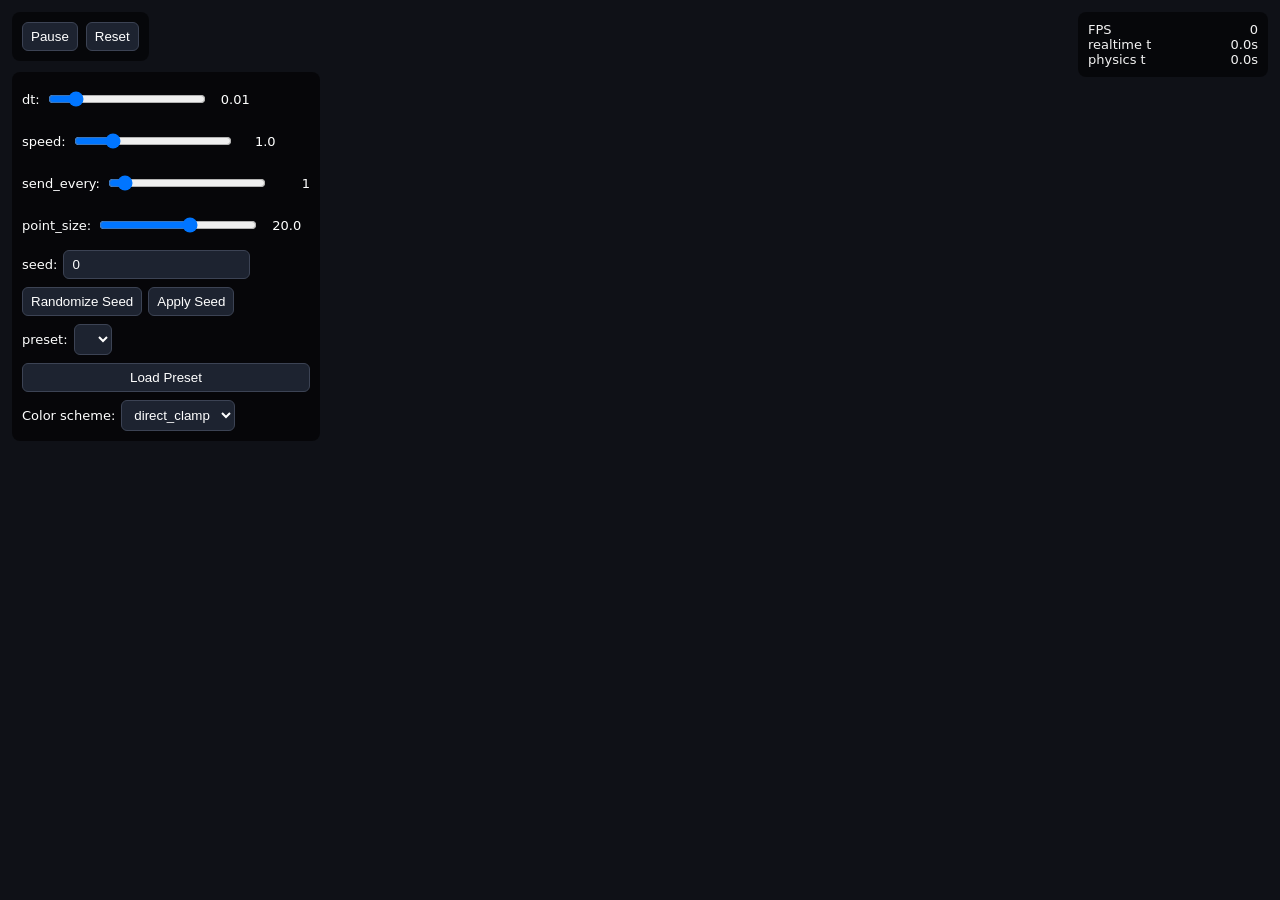
==== web/index.html @ 94afd43e "Add realtime presets, seed controls, and color schemes" ====
<!doctype html>
<html lang="en">
  <head>
    <meta charset="UTF-8" />
    <meta name="viewport" content="width=device-width, initial-scale=1.0" />
    <title>Particle Life Realtime</title>
    <style>
      html,
      body {
        margin: 0;
        width: 100%;
        height: 100%;
        overflow: hidden;
        font-family: system-ui, sans-serif;
        background: #0f1117;
        color: #f2f2f2;
      }

      #glcanvas {
        width: 100vw;
        height: 100vh;
        display: block;
      }

      .panel {
        position: fixed;
        top: 12px;
        left: 12px;
        z-index: 10;
        background: rgba(0, 0, 0, 0.55);
        border-radius: 8px;
        padding: 10px;
        display: flex;
        gap: 8px;
        align-items: center;
      }

      #controls {
        position: fixed;
        top: 72px;
        left: 12px;
        z-index: 10;
        background: rgba(0, 0, 0, 0.6);
        border-radius: 8px;
        padding: 10px;
        display: flex;
        flex-direction: column;
        gap: 8px;
      }

      #controls label {
        display: flex;
        align-items: center;
        gap: 6px;
        color: #fff;
      }

      #controls input[type="range"] {
        width: 140px;
      }

      #controls span {
        min-width: 36px;
        text-align: right;
      }

      #stats {
        position: fixed;
        top: 12px;
        right: 12px;
        z-index: 10;
        background: rgba(0, 0, 0, 0.55);
        border-radius: 8px;
        padding: 10px;
        min-width: 170px;
        font-size: 13px;
      }

      #stats div {
        display: flex;
        justify-content: space-between;
        gap: 10px;
      }

      button,
      input,
      select {
        background: #1d2330;
        color: #fff;
        border: 1px solid #3c4354;
        border-radius: 6px;
        padding: 6px 8px;
      }

      label {
        font-size: 13px;
        display: flex;
        gap: 6px;
        align-items: center;
      }

      .row {
        display: flex;
        gap: 6px;
      }
    </style>
  </head>
  <body>
    <canvas id="glcanvas"></canvas>
    <div class="panel">
      <button id="toggleBtn">Pause</button>
      <button id="resetBtn">Reset</button>
    </div>
    <div id="controls">
      <label>
        dt:
        <input type="range" id="dtSlider" min="0.001" max="0.1" step="0.001" value="0.01" />
        <span id="dtValue">0.01</span>
      </label>
      <label>
        speed:
        <input type="range" id="speedSlider" min="0.1" max="5" step="0.1" value="1.0" />
        <span id="speedValue">1.0</span>
      </label>
      <label>
        send_every:
        <input type="range" id="sendEverySlider" min="1" max="20" step="1" value="1" />
        <span id="sendEveryValue">1</span>
      </label>
      <label>
        point_size:
        <input type="range" id="pointSize" min="1" max="50" step="0.5" value="30" />
        <span id="pointSizeValue">20.0</span>
      </label>
      <label>
        seed:
        <input type="number" id="seedInput" step="1" value="0" />
      </label>
      <div class="row">
        <button id="randomizeSeedBtn">Randomize Seed</button>
        <button id="applySeedBtn">Apply Seed</button>
      </div>
      <label>
        preset:
        <select id="presetSelect"></select>
      </label>
      <button id="loadPresetBtn">Load Preset</button>
      <label>
        Color scheme:
        <select id="colorSchemeSelect">
          <option value="direct_clamp">direct_clamp</option>
          <option value="normalize">normalize</option>
          <option value="abs">abs</option>
          <option value="softmax">softmax</option>
          <option value="hsv_like">hsv_like</option>
        </select>
      </label>
    </div>
    <div id="stats">
      <div><span>FPS</span><span id="fpsValue">0</span></div>
      <div><span>realtime t</span><span id="realtimeValue">0.0s</span></div>
      <div><span>physics t</span><span id="physicsValue">0.0s</span></div>
    </div>
    <script src="/static/app.js"></script>
  </body>
</html>
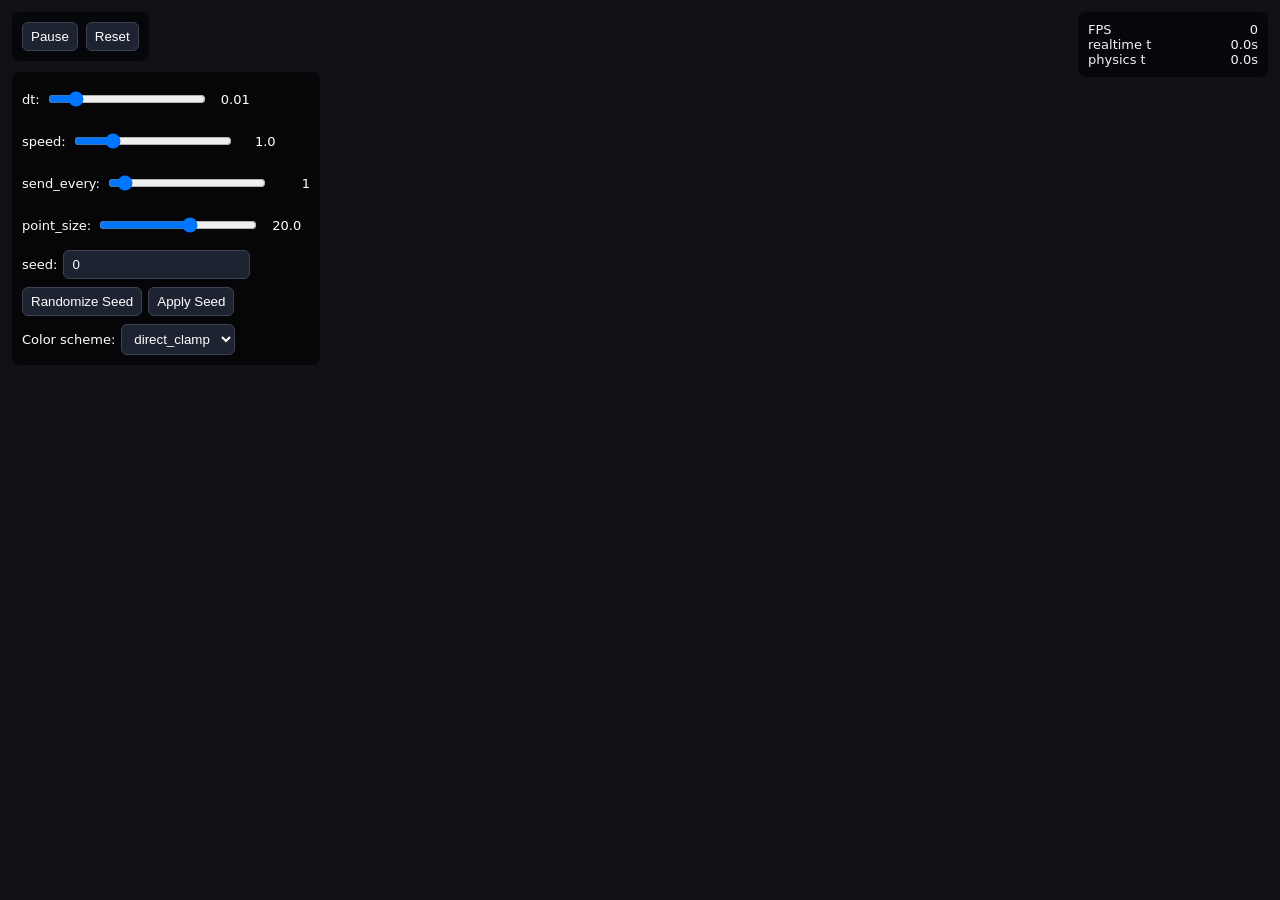
==== commit 7ba38e4f: "Remove preset initialization paths and UI controls" ====
--- a/web/index.html
+++ b/web/index.html
@@ -141,11 +141,6 @@
         <button id="applySeedBtn">Apply Seed</button>
       </div>
       <label>
-        preset:
-        <select id="presetSelect"></select>
-      </label>
-      <button id="loadPresetBtn">Load Preset</button>
-      <label>
         Color scheme:
         <select id="colorSchemeSelect">
           <option value="direct_clamp">direct_clamp</option>
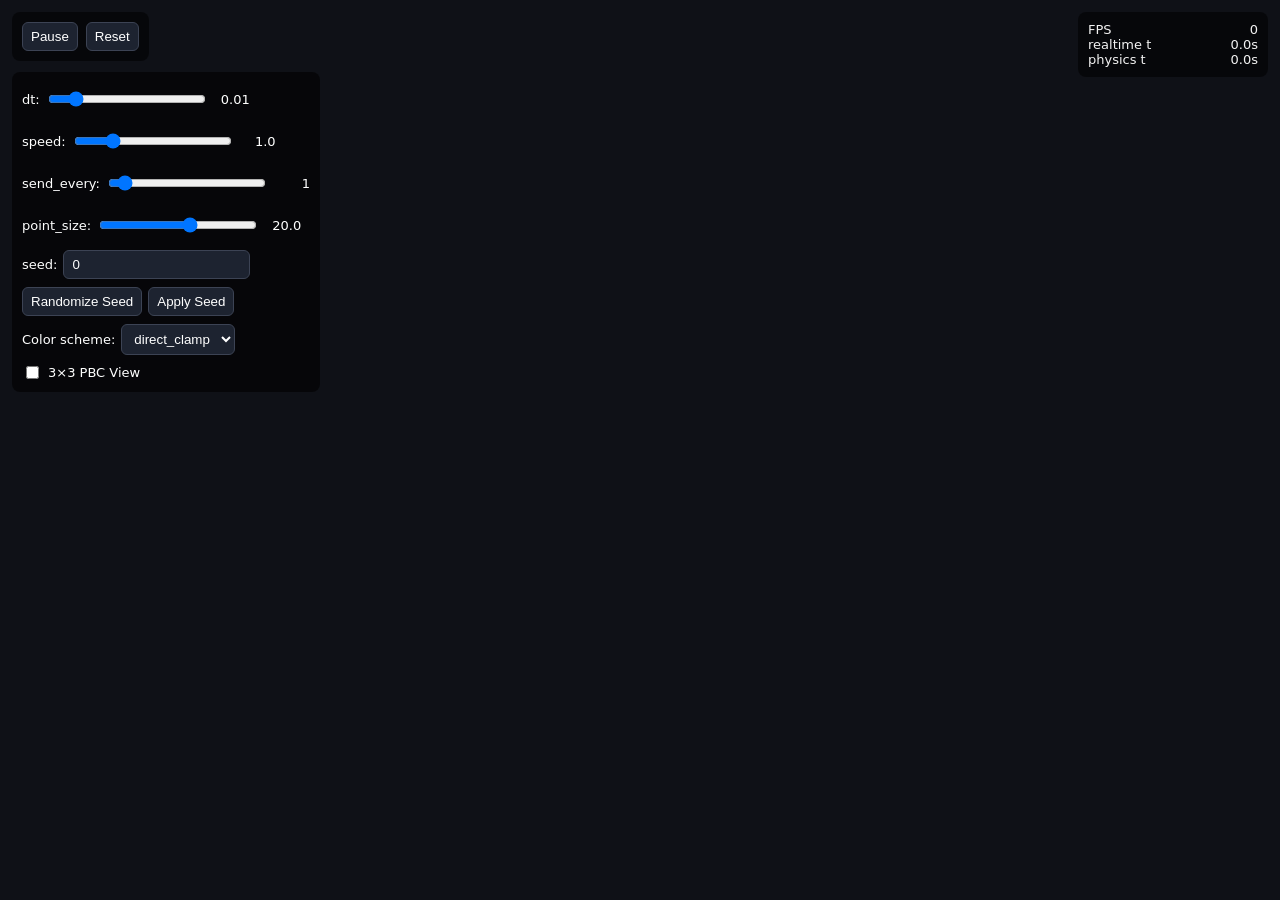
==== commit 59e4fa90: "Add client-side 3x3 periodic tiling toggle" ====
--- a/web/index.html
+++ b/web/index.html
@@ -150,6 +150,10 @@
           <option value="hsv_like">hsv_like</option>
         </select>
       </label>
+      <label>
+        <input type="checkbox" id="pbcTilingToggle" />
+        3×3 PBC View
+      </label>
     </div>
     <div id="stats">
       <div><span>FPS</span><span id="fpsValue">0</span></div>
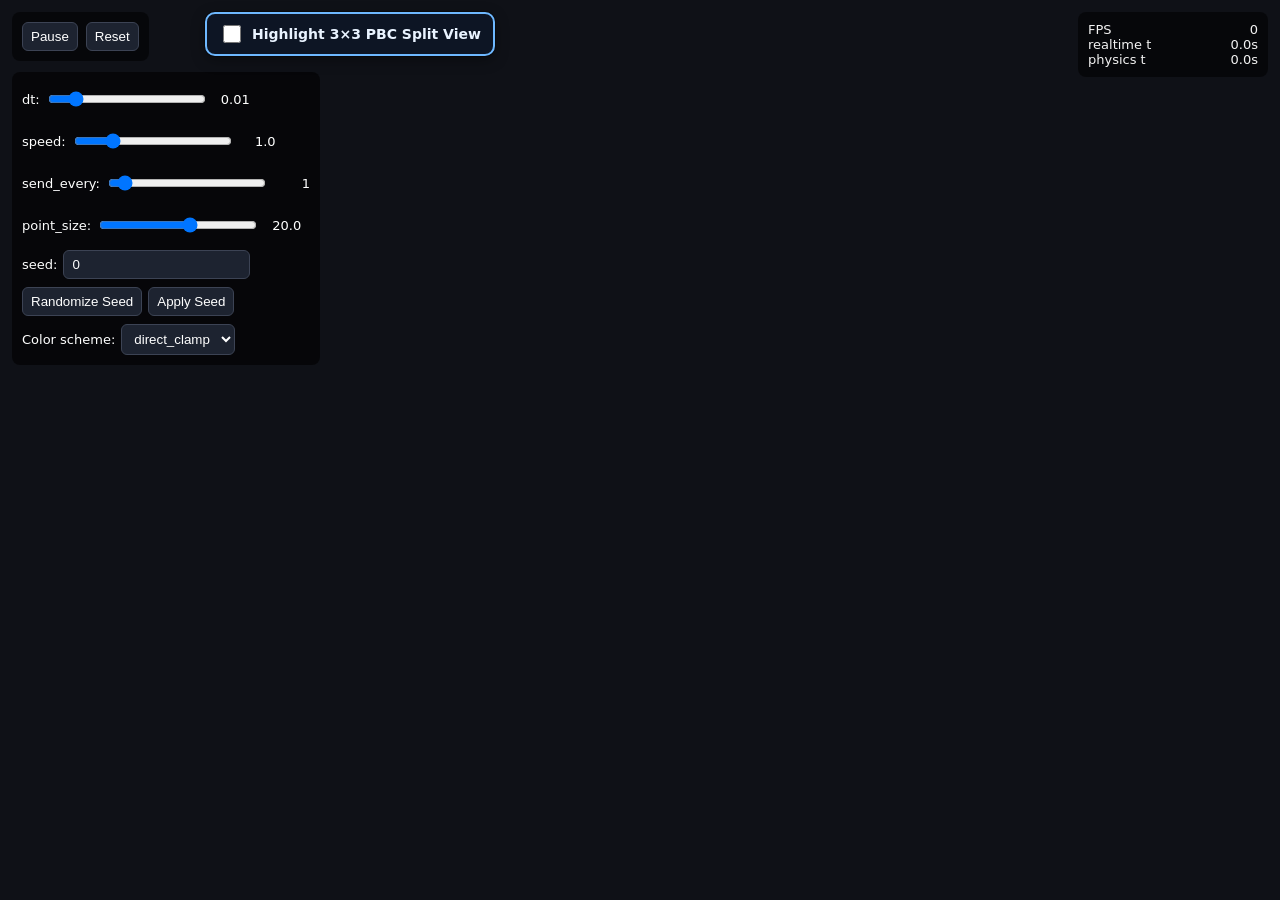
==== commit b65285ac: "Improve PBC toggle visibility and 3x3 split render" ====
--- a/web/index.html
+++ b/web/index.html
@@ -35,6 +35,33 @@
         align-items: center;
       }
 
+      #pbcControl {
+        position: fixed;
+        top: 12px;
+        left: 205px;
+        z-index: 11;
+        background: rgba(14, 22, 38, 0.92);
+        border: 2px solid #6eb8ff;
+        border-radius: 10px;
+        padding: 8px 12px;
+        box-shadow: 0 0 0 1px rgba(0, 0, 0, 0.35), 0 4px 14px rgba(0, 0, 0, 0.35);
+      }
+
+      #pbcControl label {
+        display: flex;
+        align-items: center;
+        gap: 8px;
+        font-size: 14px;
+        font-weight: 600;
+        color: #e9f3ff;
+      }
+
+      #pbcControl input[type="checkbox"] {
+        width: 18px;
+        height: 18px;
+        accent-color: #6eb8ff;
+      }
+
       #controls {
         position: fixed;
         top: 72px;
@@ -46,6 +73,7 @@
         display: flex;
         flex-direction: column;
         gap: 8px;
+        max-width: min(90vw, 360px);
       }
 
       #controls label {
@@ -103,6 +131,30 @@
         display: flex;
         gap: 6px;
       }
+
+      @media (max-width: 700px) {
+        .panel {
+          top: 10px;
+          left: 10px;
+        }
+
+        #pbcControl {
+          left: 10px;
+          top: 58px;
+        }
+
+        #controls {
+          top: 112px;
+          left: 10px;
+          max-height: calc(100vh - 122px);
+          overflow-y: auto;
+        }
+
+        #stats {
+          top: 10px;
+          right: 10px;
+        }
+      }
     </style>
   </head>
   <body>
@@ -110,6 +162,12 @@
     <div class="panel">
       <button id="toggleBtn">Pause</button>
       <button id="resetBtn">Reset</button>
+    </div>
+    <div id="pbcControl">
+      <label>
+        <input type="checkbox" id="pbcTilingToggle" />
+        Highlight 3×3 PBC Split View
+      </label>
     </div>
     <div id="controls">
       <label>
@@ -150,10 +208,6 @@
           <option value="hsv_like">hsv_like</option>
         </select>
       </label>
-      <label>
-        <input type="checkbox" id="pbcTilingToggle" />
-        3×3 PBC View
-      </label>
     </div>
     <div id="stats">
       <div><span>FPS</span><span id="fpsValue">0</span></div>
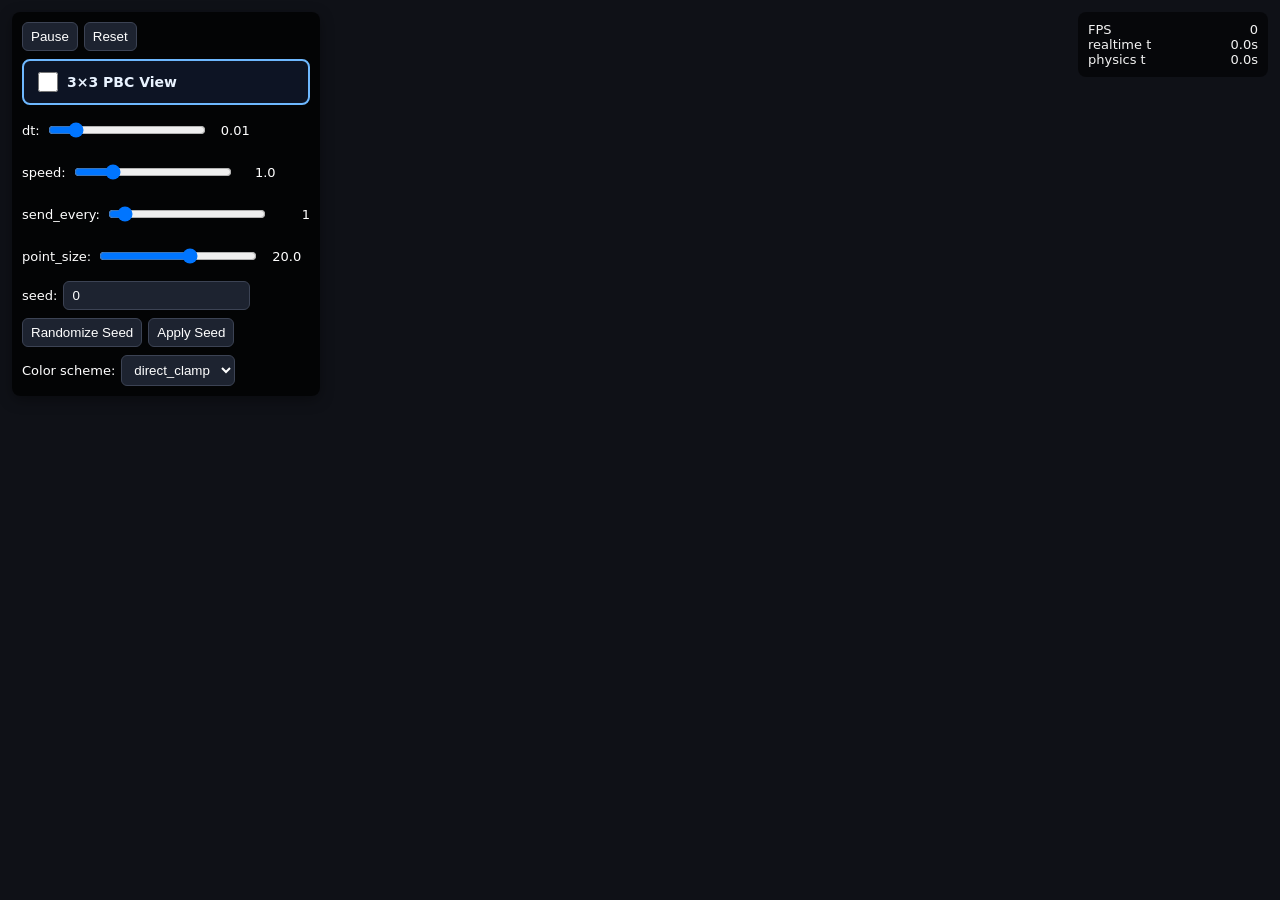
==== commit f09086c2: "Unify controls panel and surface PBC checkbox" ====
--- a/web/index.html
+++ b/web/index.html
@@ -22,58 +22,21 @@
         display: block;
       }
 
-      .panel {
+      #controls {
         position: fixed;
         top: 12px;
         left: 12px;
-        z-index: 10;
-        background: rgba(0, 0, 0, 0.55);
-        border-radius: 8px;
-        padding: 10px;
-        display: flex;
-        gap: 8px;
-        align-items: center;
-      }
-
-      #pbcControl {
-        position: fixed;
-        top: 12px;
-        left: 205px;
-        z-index: 11;
-        background: rgba(14, 22, 38, 0.92);
-        border: 2px solid #6eb8ff;
-        border-radius: 10px;
-        padding: 8px 12px;
-        box-shadow: 0 0 0 1px rgba(0, 0, 0, 0.35), 0 4px 14px rgba(0, 0, 0, 0.35);
-      }
-
-      #pbcControl label {
-        display: flex;
-        align-items: center;
-        gap: 8px;
-        font-size: 14px;
-        font-weight: 600;
-        color: #e9f3ff;
-      }
-
-      #pbcControl input[type="checkbox"] {
-        width: 18px;
-        height: 18px;
-        accent-color: #6eb8ff;
-      }
-
-      #controls {
-        position: fixed;
-        top: 72px;
-        left: 12px;
-        z-index: 10;
-        background: rgba(0, 0, 0, 0.6);
+        z-index: 20;
+        background: rgba(0, 0, 0, 0.75);
         border-radius: 8px;
         padding: 10px;
         display: flex;
         flex-direction: column;
         gap: 8px;
         max-width: min(90vw, 360px);
+        max-height: calc(100vh - 24px);
+        overflow-y: auto;
+        box-shadow: 0 4px 14px rgba(0, 0, 0, 0.35);
       }
 
       #controls label {
@@ -90,6 +53,22 @@
       #controls span {
         min-width: 36px;
         text-align: right;
+      }
+
+      #controls .pbcToggle {
+        padding: 8px 10px;
+        background: rgba(14, 22, 38, 0.95);
+        border: 2px solid #6eb8ff;
+        border-radius: 8px;
+        color: #e9f3ff;
+        font-size: 14px;
+        font-weight: 700;
+      }
+
+      #controls .pbcToggle input[type="checkbox"] {
+        width: 20px;
+        height: 20px;
+        accent-color: #6eb8ff;
       }
 
       #stats {
@@ -133,21 +112,11 @@
       }
 
       @media (max-width: 700px) {
-        .panel {
+        #controls {
           top: 10px;
           left: 10px;
-        }
-
-        #pbcControl {
-          left: 10px;
-          top: 58px;
-        }
-
-        #controls {
-          top: 112px;
-          left: 10px;
-          max-height: calc(100vh - 122px);
-          overflow-y: auto;
+          max-width: calc(100vw - 20px);
+          max-height: calc(100vh - 20px);
         }
 
         #stats {
@@ -159,17 +128,15 @@
   </head>
   <body>
     <canvas id="glcanvas"></canvas>
-    <div class="panel">
-      <button id="toggleBtn">Pause</button>
-      <button id="resetBtn">Reset</button>
-    </div>
-    <div id="pbcControl">
-      <label>
+    <div id="controls">
+      <div class="row">
+        <button id="toggleBtn">Pause</button>
+        <button id="resetBtn">Reset</button>
+      </div>
+      <label class="pbcToggle">
         <input type="checkbox" id="pbcTilingToggle" />
-        Highlight 3×3 PBC Split View
+        3×3 PBC View
       </label>
-    </div>
-    <div id="controls">
       <label>
         dt:
         <input type="range" id="dtSlider" min="0.001" max="0.1" step="0.001" value="0.01" />
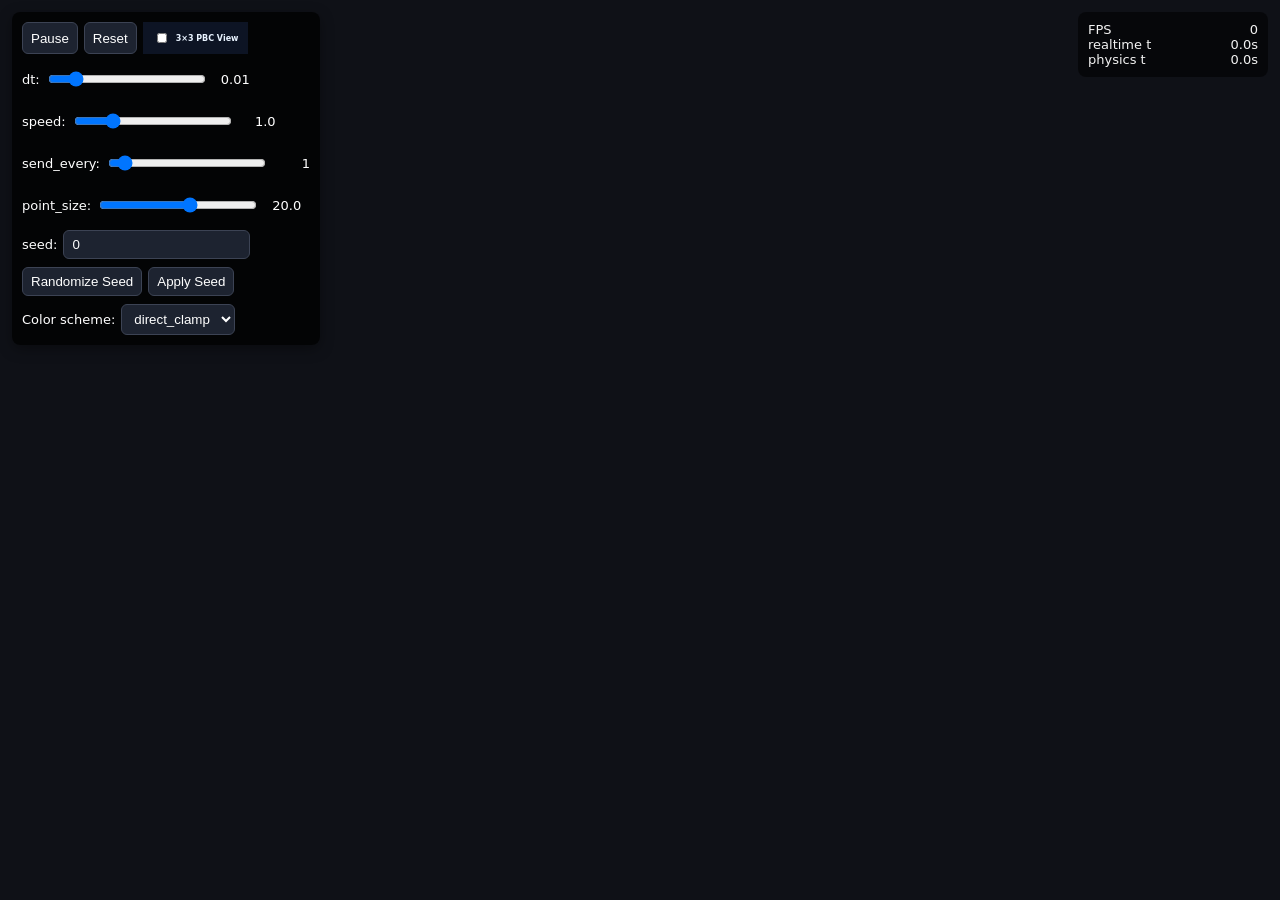
==== commit b49d17e4: "minor" ====
--- a/web/index.html
+++ b/web/index.html
@@ -58,16 +58,16 @@
       #controls .pbcToggle {
         padding: 8px 10px;
         background: rgba(14, 22, 38, 0.95);
-        border: 2px solid #6eb8ff;
-        border-radius: 8px;
+        border: 0px solid #6eb8ff;
+        border-radius: 0px;
         color: #e9f3ff;
-        font-size: 14px;
+        font-size: 8px;
         font-weight: 700;
       }
 
       #controls .pbcToggle input[type="checkbox"] {
-        width: 20px;
-        height: 20px;
+        width: 10px;
+        height: 10px;
         accent-color: #6eb8ff;
       }
 
@@ -132,11 +132,11 @@
       <div class="row">
         <button id="toggleBtn">Pause</button>
         <button id="resetBtn">Reset</button>
+        <label class="pbcToggle">
+          <input type="checkbox" id="pbcTilingToggle" />
+          3×3 PBC View
+        </label>
       </div>
-      <label class="pbcToggle">
-        <input type="checkbox" id="pbcTilingToggle" />
-        3×3 PBC View
-      </label>
       <label>
         dt:
         <input type="range" id="dtSlider" min="0.001" max="0.1" step="0.001" value="0.01" />
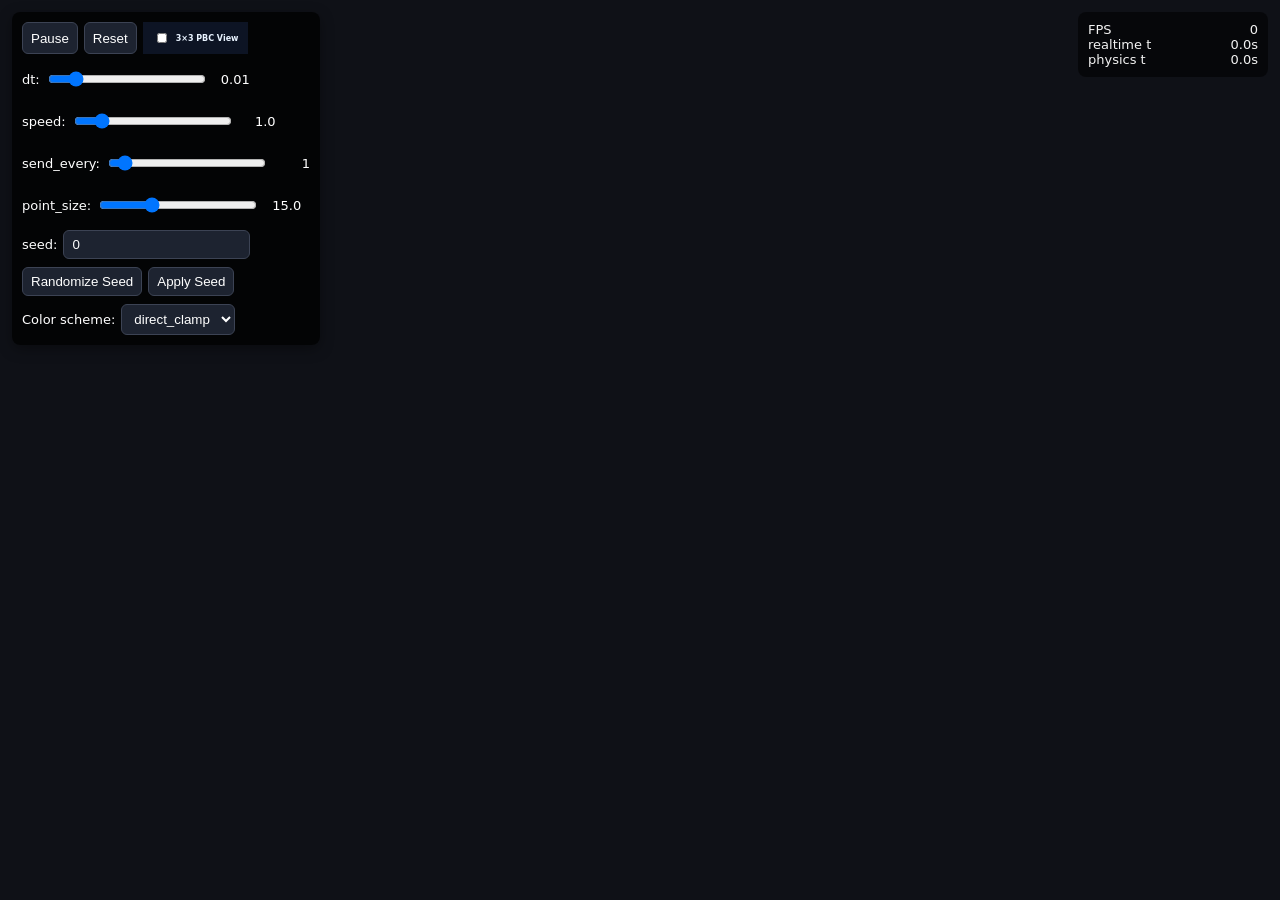
==== commit cface201: "hmmmm" ====
--- a/web/index.html
+++ b/web/index.html
@@ -144,7 +144,7 @@
       </label>
       <label>
         speed:
-        <input type="range" id="speedSlider" min="0.1" max="5" step="0.1" value="1.0" />
+        <input type="range" id="speedSlider" min="0.1" max="10" step="0.1" value="1.0" />
         <span id="speedValue">1.0</span>
       </label>
       <label>
@@ -154,8 +154,8 @@
       </label>
       <label>
         point_size:
-        <input type="range" id="pointSize" min="1" max="50" step="0.5" value="30" />
-        <span id="pointSizeValue">20.0</span>
+        <input type="range" id="pointSize" min="1" max="50" step="0.5" value="15" />
+        <span id="pointSizeValue">15.0</span>
       </label>
       <label>
         seed:
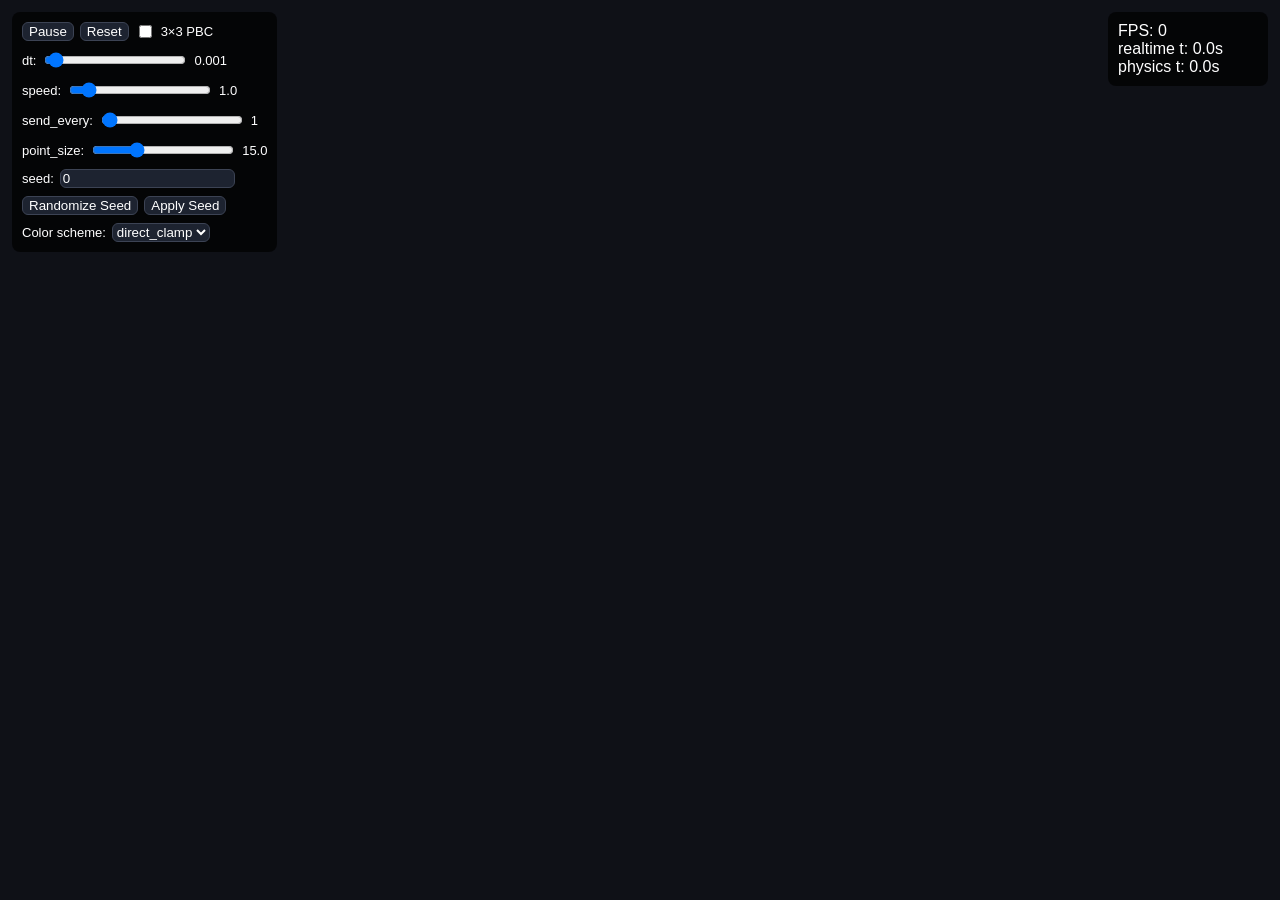
==== commit 78a907b5: "Initialize particle-life FastAPI/WebGL scaffold" ====
--- a/web/index.html
+++ b/web/index.html
@@ -5,182 +5,30 @@
     <meta name="viewport" content="width=device-width, initial-scale=1.0" />
     <title>Particle Life Realtime</title>
     <style>
-      html,
-      body {
-        margin: 0;
-        width: 100%;
-        height: 100%;
-        overflow: hidden;
-        font-family: system-ui, sans-serif;
-        background: #0f1117;
-        color: #f2f2f2;
-      }
-
-      #glcanvas {
-        width: 100vw;
-        height: 100vh;
-        display: block;
-      }
-
-      #controls {
-        position: fixed;
-        top: 12px;
-        left: 12px;
-        z-index: 20;
-        background: rgba(0, 0, 0, 0.75);
-        border-radius: 8px;
-        padding: 10px;
-        display: flex;
-        flex-direction: column;
-        gap: 8px;
-        max-width: min(90vw, 360px);
-        max-height: calc(100vh - 24px);
-        overflow-y: auto;
-        box-shadow: 0 4px 14px rgba(0, 0, 0, 0.35);
-      }
-
-      #controls label {
-        display: flex;
-        align-items: center;
-        gap: 6px;
-        color: #fff;
-      }
-
-      #controls input[type="range"] {
-        width: 140px;
-      }
-
-      #controls span {
-        min-width: 36px;
-        text-align: right;
-      }
-
-      #controls .pbcToggle {
-        padding: 8px 10px;
-        background: rgba(14, 22, 38, 0.95);
-        border: 0px solid #6eb8ff;
-        border-radius: 0px;
-        color: #e9f3ff;
-        font-size: 8px;
-        font-weight: 700;
-      }
-
-      #controls .pbcToggle input[type="checkbox"] {
-        width: 10px;
-        height: 10px;
-        accent-color: #6eb8ff;
-      }
-
-      #stats {
-        position: fixed;
-        top: 12px;
-        right: 12px;
-        z-index: 10;
-        background: rgba(0, 0, 0, 0.55);
-        border-radius: 8px;
-        padding: 10px;
-        min-width: 170px;
-        font-size: 13px;
-      }
-
-      #stats div {
-        display: flex;
-        justify-content: space-between;
-        gap: 10px;
-      }
-
-      button,
-      input,
-      select {
-        background: #1d2330;
-        color: #fff;
-        border: 1px solid #3c4354;
-        border-radius: 6px;
-        padding: 6px 8px;
-      }
-
-      label {
-        font-size: 13px;
-        display: flex;
-        gap: 6px;
-        align-items: center;
-      }
-
-      .row {
-        display: flex;
-        gap: 6px;
-      }
-
-      @media (max-width: 700px) {
-        #controls {
-          top: 10px;
-          left: 10px;
-          max-width: calc(100vw - 20px);
-          max-height: calc(100vh - 20px);
-        }
-
-        #stats {
-          top: 10px;
-          right: 10px;
-        }
-      }
+      html, body { margin: 0; width: 100%; height: 100%; overflow: hidden; background:#0f1117; color:#fff; font-family:sans-serif; }
+      #glcanvas { width: 100vw; height: 100vh; display: block; }
+      #controls, #stats { position: fixed; top: 12px; background: rgba(0,0,0,.7); padding: 10px; border-radius: 8px; z-index: 10; }
+      #controls { left: 12px; display: flex; flex-direction: column; gap: 8px; }
+      #stats { right: 12px; min-width: 140px; }
+      label { display:flex; align-items:center; gap:6px; font-size:13px; }
+      .row { display:flex; gap:6px; }
+      input, select, button { background:#1d2330; color:#fff; border:1px solid #3c4354; border-radius:6px; }
+      input[type='range'] { width:140px; }
     </style>
   </head>
   <body>
     <canvas id="glcanvas"></canvas>
     <div id="controls">
-      <div class="row">
-        <button id="toggleBtn">Pause</button>
-        <button id="resetBtn">Reset</button>
-        <label class="pbcToggle">
-          <input type="checkbox" id="pbcTilingToggle" />
-          3×3 PBC View
-        </label>
-      </div>
-      <label>
-        dt:
-        <input type="range" id="dtSlider" min="0.001" max="0.1" step="0.001" value="0.01" />
-        <span id="dtValue">0.01</span>
-      </label>
-      <label>
-        speed:
-        <input type="range" id="speedSlider" min="0.1" max="10" step="0.1" value="1.0" />
-        <span id="speedValue">1.0</span>
-      </label>
-      <label>
-        send_every:
-        <input type="range" id="sendEverySlider" min="1" max="20" step="1" value="1" />
-        <span id="sendEveryValue">1</span>
-      </label>
-      <label>
-        point_size:
-        <input type="range" id="pointSize" min="1" max="50" step="0.5" value="15" />
-        <span id="pointSizeValue">15.0</span>
-      </label>
-      <label>
-        seed:
-        <input type="number" id="seedInput" step="1" value="0" />
-      </label>
-      <div class="row">
-        <button id="randomizeSeedBtn">Randomize Seed</button>
-        <button id="applySeedBtn">Apply Seed</button>
-      </div>
-      <label>
-        Color scheme:
-        <select id="colorSchemeSelect">
-          <option value="direct_clamp">direct_clamp</option>
-          <option value="normalize">normalize</option>
-          <option value="abs">abs</option>
-          <option value="softmax">softmax</option>
-          <option value="hsv_like">hsv_like</option>
-        </select>
-      </label>
+      <div class="row"><button id="toggleBtn">Pause</button><button id="resetBtn">Reset</button><label><input type="checkbox" id="pbcTilingToggle" />3×3 PBC</label></div>
+      <label>dt:<input type="range" id="dtSlider" min="0.0" max="0.05" step="0.001" value="0.001" /><span id="dtValue">0.001</span></label>
+      <label>speed:<input type="range" id="speedSlider" min="0.1" max="10" step="0.1" value="1.0" /><span id="speedValue">1.0</span></label>
+      <label>send_every:<input type="range" id="sendEverySlider" min="1" max="20" step="1" value="1" /><span id="sendEveryValue">1</span></label>
+      <label>point_size:<input type="range" id="pointSize" min="1" max="50" step="0.5" value="15" /><span id="pointSizeValue">15.0</span></label>
+      <label>seed:<input type="number" id="seedInput" step="1" value="0" /></label>
+      <div class="row"><button id="randomizeSeedBtn">Randomize Seed</button><button id="applySeedBtn">Apply Seed</button></div>
+      <label>Color scheme:<select id="colorSchemeSelect"><option value="direct_clamp">direct_clamp</option><option value="normalize">normalize</option><option value="abs">abs</option><option value="softmax">softmax</option><option value="hsv_like">hsv_like</option></select></label>
     </div>
-    <div id="stats">
-      <div><span>FPS</span><span id="fpsValue">0</span></div>
-      <div><span>realtime t</span><span id="realtimeValue">0.0s</span></div>
-      <div><span>physics t</span><span id="physicsValue">0.0s</span></div>
-    </div>
+    <div id="stats"><div>FPS: <span id="fpsValue">0</span></div><div>realtime t: <span id="realtimeValue">0.0s</span></div><div>physics t: <span id="physicsValue">0.0s</span></div></div>
     <script src="/static/app.js"></script>
   </body>
 </html>
